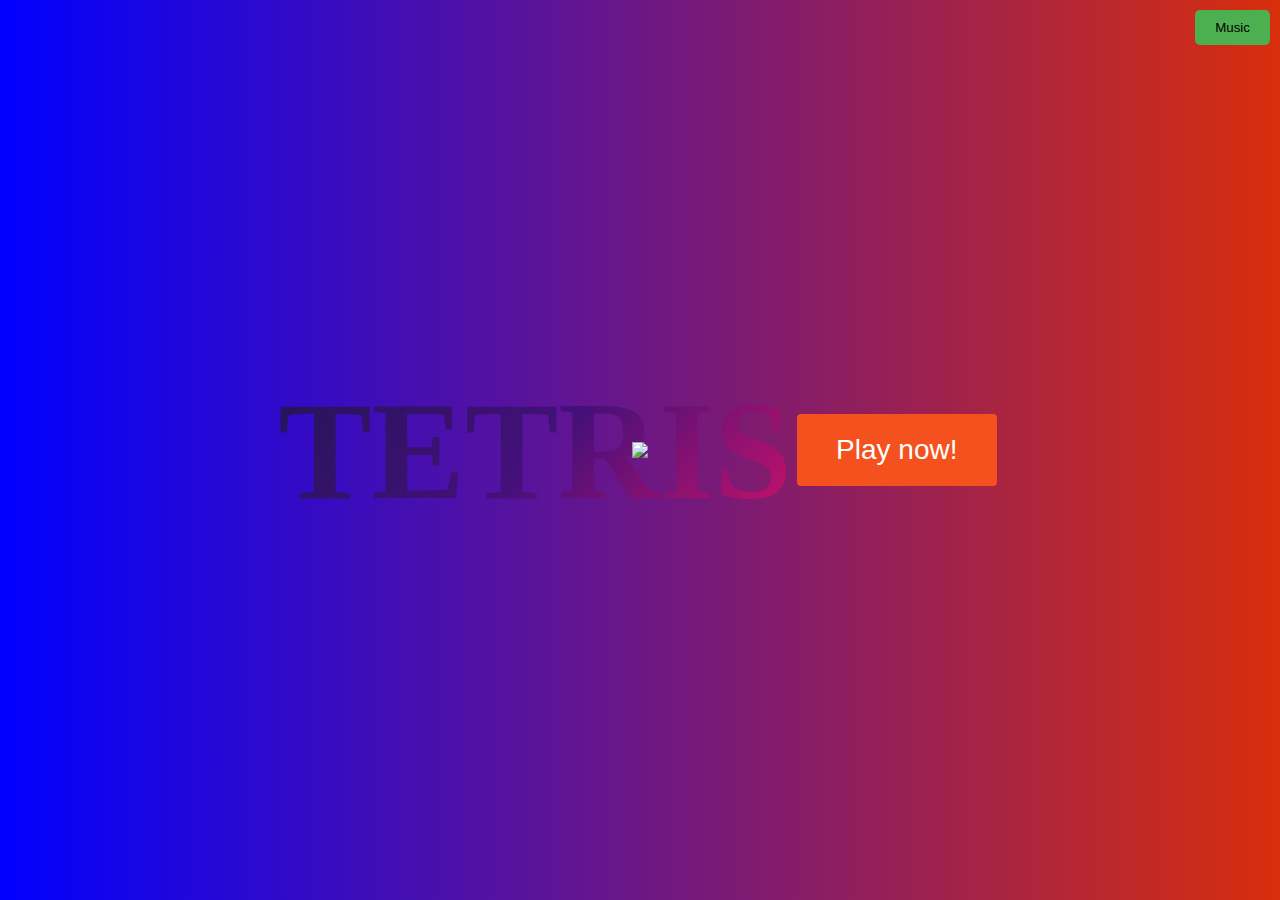
==== index.html @ 893daff6 "700" ====
<!DOCTYPE html>
<html lang="en">
  <head>
    <meta charset="UTF-8" />
    <meta name="viewport" content="width=device-width, initial-scale=1.0" />
    <title>Tetris</title>
    <link rel="stylesheet" href="main.css" />
  </head>
  <body>
    <div class="container">
      <div class="row">
        <div class="col-md-12 text-center">
          <h3 class="animate-charcter">Tetris</h3>
        </div>
      </div>
    </div>
    <button class="button" id="playButton">
      <span>
        <a href="./main.html" style="text-decoration: none; color: white"
          >Play now!</a
        >
      </span>
    </button>
    <audio id="backgroundMusic" loop>
      <source
        src="music/2019-01-02_-_8_Bit_Menu_-_David_Renda_-_FesliyanStudios.com.mp3"
        type="audio/mp3"
      />
      Your browser does not support the audio element.
    </audio>
    <button id="toggleMusic" class="music_button">
      <span>Music</span>
    </button>
    <script>
      function show_loader() {
        var img = document.createElement("img");
        img.src = "https://media.tenor.com/wpSo-8CrXqUAAAAi/loading-loading-forever.gif";
        img.className = "loader";
        img.id = "image";
        document.body.appendChild(img);
    }
    show_loader();

    setTimeout(function () {
        document.getElementById("image").classList.add("loaderOut");
    }, 700);

      document.addEventListener("DOMContentLoaded", function () {
        var music = document.getElementById("backgroundMusic");
        var toggleButton = document.getElementById("toggleMusic");
        var playButton = document.getElementById("playButton");

        music.addEventListener("canplaythrough", function () {
          // music.play();
        });

        toggleButton.addEventListener("click", function () {
          if (music.paused) {
            music.play();
          } else {
            music.pause();
          }
          this.classList.toggle("active");
        });

        playButton.addEventListener("click", function () {
          music.play();
        });
      });
    </script>
  </body>
</html>
---- main.css ----
* {
  margin: 0;
}

body {
  background: linear-gradient(90deg, rgb(0, 0, 255), rgb(216, 46, 12));
  height: 100vh;
  user-select: none;
  display: flex;
  justify-content: center;
  align-items: center;
}

.loader {
  position: fixed;
  top: 50%;
  left: 50%;
  transform: translate(-50%, -50%);
}

.loaderOut {
  display: none;
}

.animate-charcter {
  text-transform: uppercase;
  background-image: linear-gradient(
    -225deg,
    #231557 0%,
    #44107a 29%,
    #ff1361 67%,
    #fff800 100%
  );
  background-size: auto auto;
  background-clip: border-box;
  background-size: 200% auto;
  color: #fff;
  background-clip: text;
  text-fill-color: transparent;
  -webkit-background-clip: text;
  -webkit-text-fill-color: transparent;
  animation: textclip 2s linear infinite;
  display: inline-block;
  font-size: 140px;
}

@keyframes textclip {
  to {
    background-position: 200% center;
  }
}

.button {
  border-radius: 4px;
  background-color: #f4511e;
  border: none;
  color: #ffffff;
  text-align: center;
  font-size: 28px;
  padding: 20px;
  width: 200px;
  transition: all 0.5s;
  cursor: pointer;
  margin: 5px;
}

.button span {
  cursor: pointer;
  display: inline-block;
  position: relative;
  transition: 0.5s;
}

.button span:after {
  content: "\00bb";
  position: absolute;
  opacity: 0;
  top: 0;
  right: -20px;
  transition: 0.5s;
}

.button:hover span {
  padding-right: 25px;
}

.button:hover span:after {
  opacity: 1;
  right: 0;
}

.music_button {
  position: fixed;
  top: 10px;
  right: 10px;
  padding: 10px 20px;
  background-color: #4caf50;
  border: none;
  border-radius: 5px;
  cursor: pointer;
}

.music_button:hover {
  background-color: #45a049;
}

.music_button.active {
  background-color: red;
}
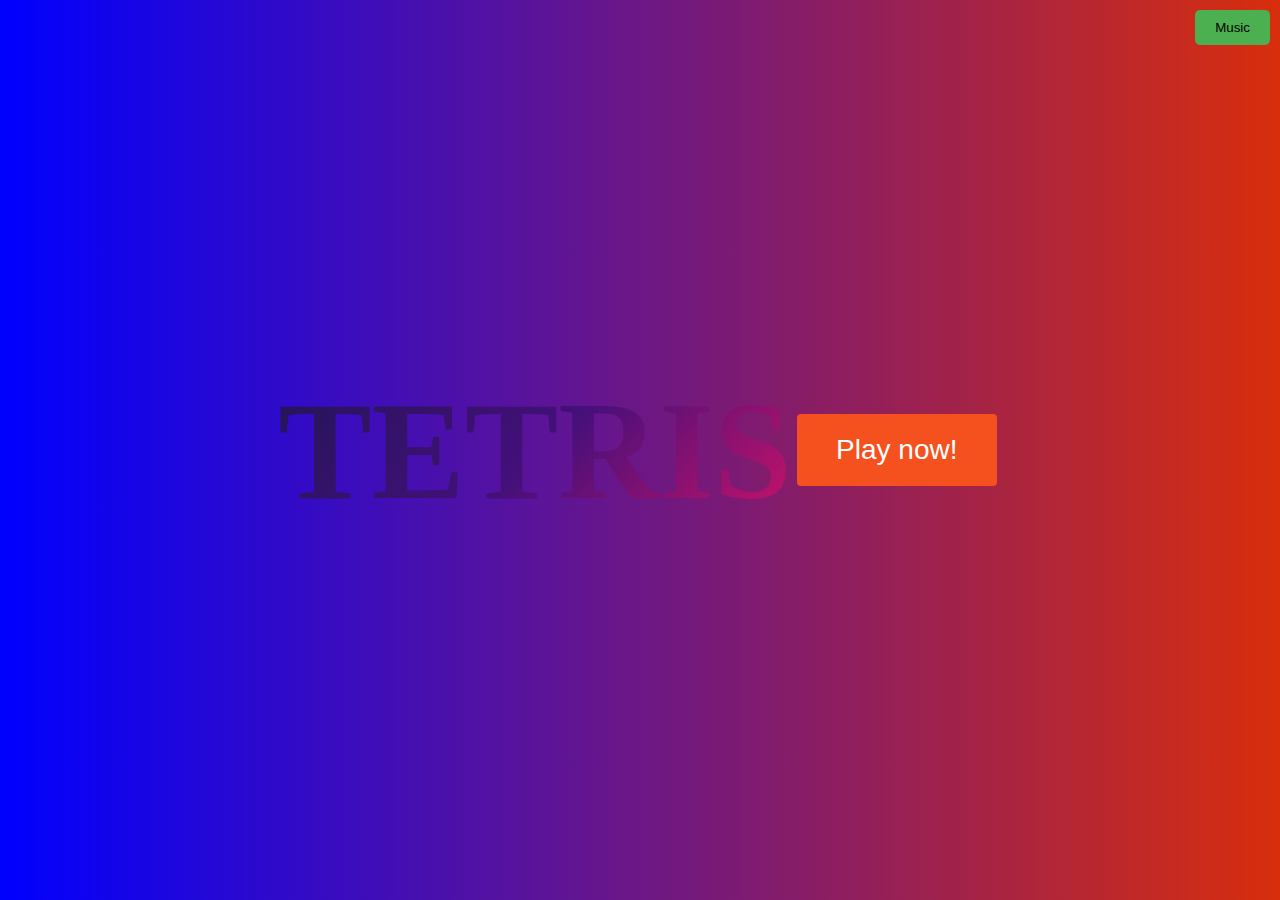
==== commit a02b1073: "Update index.html" ====
--- a/index.html
+++ b/index.html
@@ -43,7 +43,7 @@
 
     setTimeout(function () {
         document.getElementById("image").classList.add("loaderOut");
-    }, 700);
+    }, 600);
 
       document.addEventListener("DOMContentLoaded", function () {
         var music = document.getElementById("backgroundMusic");
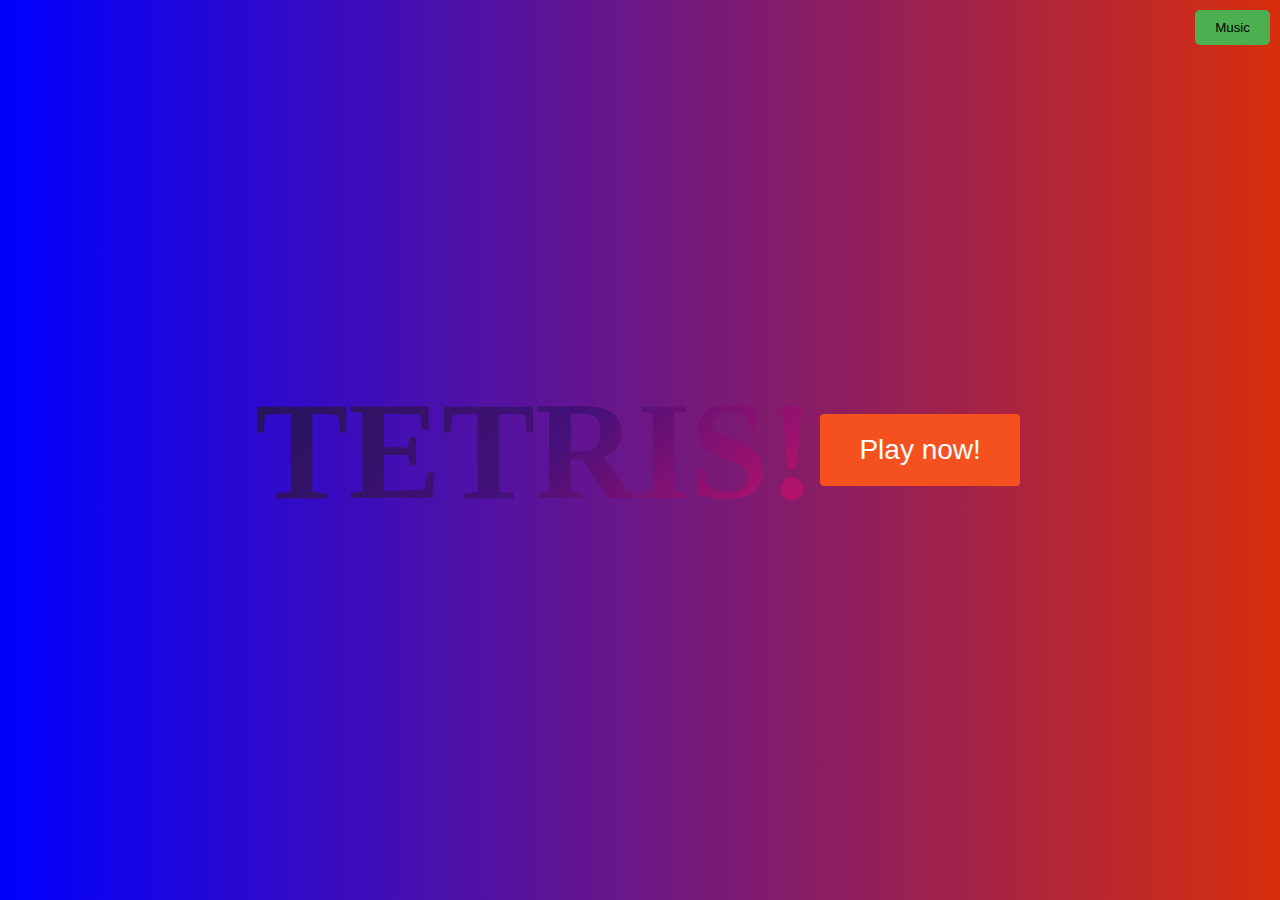
==== commit e7d4af8a: "Update index.html" ====
--- a/index.html
+++ b/index.html
@@ -10,7 +10,7 @@
     <div class="container">
       <div class="row">
         <div class="col-md-12 text-center">
-          <h3 class="animate-charcter">Tetris</h3>
+          <h3 class="animate-charcter">Tetris!</h3>
         </div>
       </div>
     </div>
@@ -43,7 +43,7 @@
 
     setTimeout(function () {
         document.getElementById("image").classList.add("loaderOut");
-    }, 600);
+    }, 300);
 
       document.addEventListener("DOMContentLoaded", function () {
         var music = document.getElementById("backgroundMusic");
